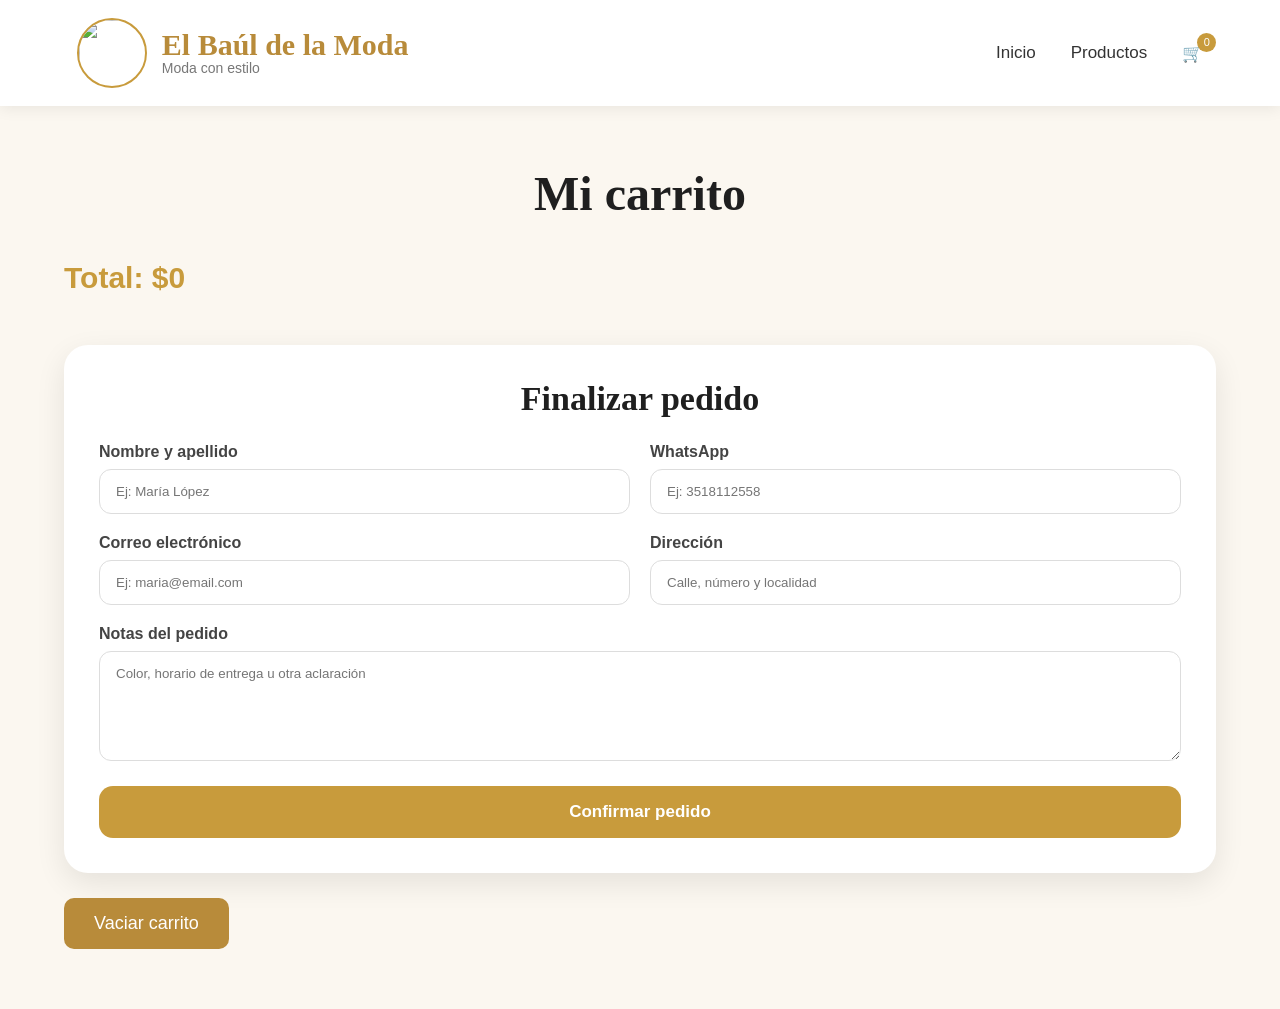
==== carrito.html @ 5cc807d9 "Proyecto completo El Baul de la Moda" ====
<!DOCTYPE html>
<html lang="es">

<head>

<meta charset="UTF-8">

<meta name="viewport" content="width=device-width, initial-scale=1.0">

<title>Carrito | El Baúl de la Moda</title>

<link rel="stylesheet" href="css/style.css">
<link rel="stylesheet" href="css/header.css">
<link rel="stylesheet" href="css/carrito.css">
<link rel="stylesheet" href="css/responsive.css">

</head>

<body>

<header>

<div class="logo">

<img src="img/logo.png">

<div>

<h1>El Baúl de la Moda</h1>

<p>Moda con estilo</p>

</div>

</div>

<nav>

<a href="index.html">Inicio</a>

<a href="productos.html">Productos</a>

<a href="carrito.html">

🛒

<span id="contador-carrito"></span>

</a>

</nav>

</header>

<section class="carrito">

<h2>Mi carrito</h2>

<div id="lista-carrito">

</div>

<h3 id="total"></h3>

<section class="datos-pedido">

    <h2>Finalizar pedido</h2>

    <div class="form-pedido">

        <div>
            <label for="cliente-nombre">Nombre y apellido</label>

            <input
                type="text"
                id="cliente-nombre"
                placeholder="Ej: María López"
            >
        </div>

        <div>
            <label for="cliente-telefono">WhatsApp</label>

            <input
                type="tel"
                id="cliente-telefono"
                placeholder="Ej: 3518112558"
            >
        </div>

        <div>
            <label for="cliente-email">Correo electrónico</label>

            <input
                type="email"
                id="cliente-email"
                placeholder="Ej: maria@email.com"
            >
        </div>

        <div>
            <label for="cliente-direccion">Dirección</label>

            <input
                type="text"
                id="cliente-direccion"
                placeholder="Calle, número y localidad"
            >
        </div>

        <div class="campo-completo">

            <label for="cliente-notas">Notas del pedido</label>

            <textarea
                id="cliente-notas"
                placeholder="Color, horario de entrega u otra aclaración"
            ></textarea>

        </div>

    </div>

    <button id="confirmar-pedido" class="btn-confirmar-pedido">

        Confirmar pedido

    </button>

    <p id="mensaje-pedido"></p>

</section>

<button id="vaciar">

Vaciar carrito

</button>

</section>

<script src="js/productos.js"></script>
<script src="js/carrito.js"></script>
<script src="js/main.js"></script>

<script>

const lista=document.getElementById("lista-carrito");

const total=document.getElementById("total");

function mostrarCarrito(){

    lista.innerHTML="";

    let suma=0;

    carrito.forEach(item=>{

        suma+=item.precio*item.cantidad;

        lista.innerHTML+=`

        <div class="item">

            <img src="${item.imagen}">

            <div>

                <h3>${item.nombre}</h3>

                <p>$${item.precio.toLocaleString("es-AR")}</p>

                <p>Cantidad: ${item.cantidad}</p>

            </div>

        </div>

        `;

    });

    total.innerHTML="Total: $"+suma.toLocaleString("es-AR");

}

mostrarCarrito();

document.getElementById("vaciar").onclick=()=>{

    localStorage.removeItem("carrito");

    carrito=[];

    mostrarCarrito();

    actualizarContador();

}

</script>

<script src="js/productos.js"></script>
<script src="js/carrito.js"></script>

<script
    type="module"
    src="js/pedidos.js">
</script>

</body>

</html>
---- css/style.css ----
/* ===========================
   EL BAÚL DE LA MODA - STYLE
=========================== */

:root{
    --dorado:#c89b3c;
    --dorado-oscuro:#a87722;
    --beige:#f7f0e5;
    --beige-claro:#fbf7f0;
    --negro:#1f1f1f;
    --gris:#666;
    --gris-claro:#eeeeee;
    --blanco:#ffffff;
    --sombra:0 10px 30px rgba(0,0,0,.12);
    --radio:22px;
}

*{
    margin:0;
    padding:0;
    box-sizing:border-box;
}

html{
    scroll-behavior:smooth;
}

body{
    font-family:'Poppins', sans-serif;
    background:var(--beige-claro);
    color:var(--negro);
}

a{
    text-decoration:none;
    color:inherit;
}

img{
    width:100%;
    display:block;
}

button,
select,
input{
    font-family:'Poppins', sans-serif;
}

button{
    cursor:pointer;
    border:none;
}

/* ===========================
   HEADER
=========================== */

.header{
    width:100%;
    background:rgba(255,255,255,.96);
    position:sticky;
    top:0;
    z-index:1000;
    box-shadow:0 3px 20px rgba(0,0,0,.08);
}

.contenedor-header{
    width:92%;
    max-width:1400px;
    margin:auto;
    height:95px;
    display:flex;
    align-items:center;
    justify-content:space-between;
    gap:25px;
}

.logo{
    display:flex;
    align-items:center;
    gap:14px;
}

.logo img{
    width:68px;
    height:68px;
    border-radius:50%;
    object-fit:cover;
    border:2px solid var(--dorado);
}

.logo h1{
    font-family:'Playfair Display', serif;
    font-size:30px;
    color:var(--dorado);
    line-height:1;
}

.logo span{
    font-size:13px;
    color:var(--gris);
}

.menu{
    display:flex;
    gap:28px;
}

.menu a{
    font-size:15px;
    font-weight:500;
    position:relative;
    transition:.3s;
}

.menu a::after{
    content:"";
    position:absolute;
    left:0;
    bottom:-7px;
    width:0;
    height:2px;
    background:var(--dorado);
    transition:.3s;
}

.menu a:hover{
    color:var(--dorado);
}

.menu a:hover::after{
    width:100%;
}

.iconos{
    display:flex;
    align-items:center;
    gap:18px;
}

.iconos a{
    font-size:20px;
    position:relative;
    transition:.3s;
}

.iconos a:hover{
    color:var(--dorado);
    transform:translateY(-2px);
}

#contador-carrito{
    position:absolute;
    top:-10px;
    right:-13px;
    background:var(--dorado);
    color:white;
    font-size:11px;
    width:19px;
    height:19px;
    border-radius:50%;
    display:flex;
    align-items:center;
    justify-content:center;
}

/* ===========================
   BANNER
=========================== */

.banner{
    width:100%;
    height:720px;
    position:relative;
    overflow:hidden;
}

.slider{
    width:100%;
    height:100%;
    position:relative;
}

.slide{
    width:100%;
    height:100%;
    position:absolute;
    inset:0;
    opacity:0;
    transition:opacity 1s ease;
}

.slide.activo{
    opacity:1;
    z-index:2;
}

.slide img{
    width:100%;
    height:100%;
    object-fit:cover;
}

.slide::after{
    content:"";
    position:absolute;
    inset:0;
    background:linear-gradient(
        90deg,
        rgba(0,0,0,.55),
        rgba(0,0,0,.25),
        rgba(0,0,0,.05)
    );
}

.contenido-banner{
    position:absolute;
    top:50%;
    left:8%;
    transform:translateY(-50%);
    z-index:5;
    color:white;
    max-width:600px;
}

.contenido-banner span{
    display:inline-block;
    background:rgba(200,155,60,.95);
    padding:8px 18px;
    border-radius:30px;
    font-size:14px;
    letter-spacing:1px;
    text-transform:uppercase;
    margin-bottom:20px;
}

.contenido-banner h2{
    font-family:'Playfair Display', serif;
    font-size:72px;
    line-height:1.05;
    margin-bottom:25px;
}

.contenido-banner p{
    font-size:19px;
    line-height:1.8;
    margin-bottom:35px;
}

.btn-banner{
    display:inline-block;
    background:var(--dorado);
    color:white;
    padding:16px 34px;
    border-radius:50px;
    font-weight:600;
    transition:.3s;
}

.btn-banner:hover{
    background:var(--dorado-oscuro);
    transform:translateY(-3px);
}

.anterior,
.siguiente{
    position:absolute;
    top:50%;
    transform:translateY(-50%);
    z-index:10;
    width:48px;
    height:48px;
    border-radius:50%;
    background:rgba(255,255,255,.85);
    color:var(--negro);
    font-size:18px;
    transition:.3s;
}

.anterior{
    left:28px;
}

.siguiente{
    right:28px;
}

.anterior:hover,
.siguiente:hover{
    background:var(--dorado);
    color:white;
}

/* ===========================
   BUSCADOR FLOTANTE
=========================== */

.busqueda-flotante{
    width:90%;
    max-width:1100px;
    margin:-55px auto 80px;
    position:relative;
    z-index:20;
}

.buscador{
    background:white;
    border-radius:25px;
    box-shadow:var(--sombra);
    padding:28px;
    display:grid;
    grid-template-columns:1fr 1fr 220px;
    gap:22px;
    align-items:end;
}

.campo{
    display:flex;
    flex-direction:column;
    gap:8px;
}

.campo label{
    font-size:14px;
    font-weight:600;
    color:var(--dorado);
}

.campo select{
    height:52px;
    border:1px solid #ddd;
    border-radius:14px;
    padding:0 16px;
    font-size:15px;
    outline:none;
    background:white;
}

.campo select:focus{
    border-color:var(--dorado);
}

.btn-buscar{
    height:52px;
    border-radius:14px;
    background:var(--negro);
    color:white;
    font-size:16px;
    font-weight:600;
    transition:.3s;
}

.btn-buscar:hover{
    background:var(--dorado);
}

/* ===========================
   TÍTULOS
=========================== */

.titulo-seccion{
    text-align:center;
    margin-bottom:50px;
}

.titulo-seccion span{
    color:var(--dorado);
    font-size:14px;
    font-weight:700;
    letter-spacing:2px;
}

.titulo-seccion h2{
    font-family:'Playfair Display', serif;
    font-size:48px;
    margin:8px 0 12px;
}

.titulo-seccion p{
    color:var(--gris);
    font-size:17px;
}

/* ===========================
   PRODUCTOS DESTACADOS
=========================== */

.destacados{
    width:90%;
    max-width:1400px;
    margin:0 auto 100px;
}

#productos-destacados{
    display:grid;
    grid-template-columns:repeat(auto-fit,minmax(260px,1fr));
    gap:32px;
}

.producto-card{
    background:white;
    border-radius:22px;
    overflow:hidden;
    box-shadow:0 8px 24px rgba(0,0,0,.08);
    transition:.35s;
    position:relative;
}

.producto-card:hover{
    transform:translateY(-10px);
    box-shadow:0 18px 40px rgba(0,0,0,.16);
}

.producto-img{
    height:330px;
    background:#eee;
    position:relative;
    overflow:hidden;
}

.producto-img img{
    width:100%;
    height:100%;
    object-fit:cover;
    transition:.5s;
}

.producto-card:hover .producto-img img{
    transform:scale(1.08);
}

.etiqueta{
    position:absolute;
    top:16px;
    left:16px;
    background:var(--dorado);
    color:white;
    padding:6px 13px;
    border-radius:30px;
    font-size:12px;
    font-weight:600;
}

.favorito{
    position:absolute;
    top:16px;
    right:16px;
    width:38px;
    height:38px;
    border-radius:50%;
    background:white;
    display:flex;
    align-items:center;
    justify-content:center;
    color:var(--negro);
    transition:.3s;
}

.favorito:hover{
    background:var(--dorado);
    color:white;
}

.producto-info{
    padding:22px;
}

.producto-info h3{
    font-family:'Playfair Display', serif;
    font-size:24px;
    margin-bottom:8px;
}

.estrellas{
    color:#f5b301;
    font-size:14px;
    margin-bottom:10px;
}

.precio{
    color:var(--dorado);
    font-size:25px;
    font-weight:700;
    margin-bottom:8px;
}

.talle{
    display:inline-block;
    background:var(--beige);
    padding:6px 14px;
    border-radius:30px;
    font-size:14px;
    margin-bottom:18px;
}

.btn-carrito{
    width:100%;
    height:48px;
    background:var(--negro);
    color:white;
    border-radius:14px;
    font-weight:600;
    transition:.3s;
}

.btn-carrito:hover{
    background:var(--dorado);
}

/* ===========================
   CATEGORÍAS
=========================== */

.categorias{
    width:90%;
    max-width:1400px;
    margin:0 auto 100px;
}

.grid-categorias{
    display:grid;
    grid-template-columns:repeat(4,1fr);
    gap:25px;
}

.categoria-card{
    height:380px;
    border-radius:24px;
    overflow:hidden;
    position:relative;
    box-shadow:var(--sombra);
}

.categoria-card img{
    width:100%;
    height:100%;
    object-fit:cover;
    transition:.5s;
}

.categoria-card:hover img{
    transform:scale(1.1);
}

.categoria-card::after{
    content:"";
    position:absolute;
    inset:0;
    background:linear-gradient(
        to top,
        rgba(0,0,0,.7),
        rgba(0,0,0,.1)
    );
}

.overlay{
    position:absolute;
    bottom:28px;
    left:28px;
    z-index:5;
    color:white;
}

.overlay h3{
    font-family:'Playfair Display', serif;
    font-size:34px;
}

.overlay span{
    color:var(--dorado);
    font-weight:600;
}

/* ===========================
   NOSOTROS
=========================== */

.nosotros{
    width:90%;
    max-width:1300px;
    margin:0 auto 100px;
    display:grid;
    grid-template-columns:1fr 1fr;
    gap:60px;
    align-items:center;
}

.nosotros-img img{
    height:520px;
    object-fit:cover;
    border-radius:28px;
    box-shadow:var(--sombra);
}

.nosotros-texto span{
    color:var(--dorado);
    font-size:14px;
    font-weight:700;
    letter-spacing:2px;
}

.nosotros-texto h2{
    font-family:'Playfair Display', serif;
    font-size:52px;
    margin:12px 0 25px;
}

.nosotros-texto p{
    color:var(--gris);
    line-height:1.9;
    margin-bottom:20px;
}

/* ===========================
   INSTAGRAM
=========================== */

.instagram{
    width:90%;
    max-width:1400px;
    margin:0 auto 100px;
}

.galeria-instagram{
    display:grid;
    grid-template-columns:repeat(6,1fr);
    gap:15px;
}

.galeria-instagram img{
    height:210px;
    object-fit:cover;
    border-radius:18px;
    transition:.3s;
}

.galeria-instagram img:hover{
    transform:scale(1.04);
}

/* ===========================
   NEWSLETTER
=========================== */

.newsletter{
    width:90%;
    max-width:1100px;
    margin:0 auto 100px;
    background:var(--negro);
    color:white;
    text-align:center;
    padding:60px 30px;
    border-radius:30px;
    box-shadow:var(--sombra);
}

.newsletter h2{
    font-family:'Playfair Display', serif;
    font-size:46px;
    margin-bottom:12px;
}

.newsletter p{
    color:#ddd;
    margin-bottom:30px;
}

.newsletter-form{
    display:flex;
    max-width:600px;
    margin:auto;
    background:white;
    border-radius:50px;
    overflow:hidden;
}

.newsletter-form input{
    flex:1;
    border:none;
    outline:none;
    padding:0 24px;
    font-size:15px;
}

.newsletter-form button{
    background:var(--dorado);
    color:white;
    padding:17px 30px;
    font-weight:600;
}

.newsletter-form button:hover{
    background:var(--dorado-oscuro);
}

/* ===========================
   FOOTER
=========================== */

footer{
    background:#181818;
    color:white;
    padding:70px 6% 25px;
}

.footer-grid{
    max-width:1400px;
    margin:auto;
    display:grid;
    grid-template-columns:1.4fr 1fr 1fr 1.3fr;
    gap:45px;
}

.footer-grid h3{
    font-family:'Playfair Display', serif;
    color:var(--dorado);
    font-size:26px;
    margin-bottom:20px;
}

.footer-grid p{
    color:#ccc;
    line-height:1.8;
    margin-bottom:12px;
}

.footer-grid ul{
    list-style:none;
}

.footer-grid li{
    margin-bottom:12px;
}

.footer-grid a{
    color:#ccc;
    transition:.3s;
}

.footer-grid a:hover{
    color:var(--dorado);
    padding-left:5px;
}

.footer-grid i{
    color:var(--dorado);
    margin-right:8px;
}

.copyright{
    max-width:1400px;
    margin:50px auto 0;
    padding-top:25px;
    border-top:1px solid rgba(255,255,255,.12);
    text-align:center;
    color:#aaa;
    font-size:14px;
}

/* ===========================
   WHATSAPP
=========================== */

.whatsapp{
    position:fixed;
    right:25px;
    bottom:25px;
    width:62px;
    height:62px;
    border-radius:50%;
    background:#25d366;
    color:white;
    font-size:34px;
    display:flex;
    align-items:center;
    justify-content:center;
    z-index:2000;
    box-shadow:0 8px 25px rgba(0,0,0,.25);
    transition:.3s;
}

.whatsapp:hover{
    transform:scale(1.1);
}

/* ===========================
   PRODUCTOS.HTML
=========================== */

.pagina-productos{
    width:90%;
    max-width:1400px;
    margin:70px auto 100px;
}

.pagina-productos h2{
    font-family:'Playfair Display', serif;
    font-size:48px;
    text-align:center;
    margin-bottom:45px;
}

#contenedor-productos{
    display:grid;
    grid-template-columns:repeat(auto-fit,minmax(260px,1fr));
    gap:32px;
}

/* ===========================
   CARRITO.HTML
=========================== */

.carrito{
    width:90%;
    max-width:1100px;
    margin:70px auto 100px;
}

.carrito h2{
    font-family:'Playfair Display', serif;
    font-size:48px;
    text-align:center;
    margin-bottom:40px;
}

.item{
    display:flex;
    align-items:center;
    gap:25px;
    background:white;
    padding:22px;
    margin-bottom:22px;
    border-radius:22px;
    box-shadow:var(--sombra);
}

.item img{
    width:135px;
    height:135px;
    object-fit:cover;
    border-radius:16px;
}

.item h3{
    font-family:'Playfair Display', serif;
    font-size:25px;
}

.item p{
    color:var(--gris);
}

#total{
    font-size:32px;
    color:var(--dorado);
    margin-top:35px;
}

#vaciar{
    margin-top:25px;
    background:var(--negro);
    color:white;
    padding:15px 30px;
    border-radius:14px;
    font-size:17px;
    transition:.3s;
}

#vaciar:hover{
    background:var(--dorado);
}

/* ===========================
   RESPONSIVE
=========================== */

@media(max-width:1100px){

    .contenedor-header{
        height:auto;
        padding:18px 0;
        flex-direction:column;
    }

    .menu{
        flex-wrap:wrap;
        justify-content:center;
    }

    .banner{
        height:600px;
    }

    .contenido-banner h2{
        font-size:56px;
    }

    .buscador{
        grid-template-columns:1fr 1fr;
    }

    .grid-categorias{
        grid-template-columns:repeat(2,1fr);
    }

    .nosotros{
        grid-template-columns:1fr;
    }

    .galeria-instagram{
        grid-template-columns:repeat(3,1fr);
    }

    .footer-grid{
        grid-template-columns:repeat(2,1fr);
    }

}

@media(max-width:768px){

    .logo{
        flex-direction:column;
        text-align:center;
    }

    .logo h1{
        font-size:26px;
    }

    .menu{
        gap:16px;
    }

    .iconos{
        gap:14px;
    }

    .banner{
        height:520px;
    }

    .contenido-banner{
        left:6%;
        right:6%;
        max-width:90%;
    }

    .contenido-banner h2{
        font-size:42px;
    }

    .contenido-banner p{
        font-size:16px;
    }

    .anterior,
    .siguiente{
        display:none;
    }

    .busqueda-flotante{
        margin:-35px auto 60px;
    }

    .buscador{
        grid-template-columns:1fr;
        padding:22px;
    }

    .titulo-seccion h2{
        font-size:38px;
    }

    .grid-categorias{
        grid-template-columns:1fr;
    }

    .categoria-card{
        height:310px;
    }

    .nosotros-texto h2{
        font-size:40px;
    }

    .galeria-instagram{
        grid-template-columns:repeat(2,1fr);
    }

    .newsletter h2{
        font-size:34px;
    }

    .newsletter-form{
        flex-direction:column;
        border-radius:22px;
    }

    .newsletter-form input{
        padding:18px;
    }

    .footer-grid{
        grid-template-columns:1fr;
    }

    .item{
        flex-direction:column;
        text-align:center;
    }

}

@media(max-width:480px){

    .contenedor-header{
        width:95%;
    }

    .menu{
        flex-direction:column;
        align-items:center;
    }

    .banner{
        height:460px;
    }

    .contenido-banner h2{
        font-size:34px;
    }

    .btn-banner{
        padding:14px 26px;
    }

    .producto-img{
        height:280px;
    }

    .titulo-seccion h2{
        font-size:32px;
    }

    .galeria-instagram img{
        height:160px;
    }

    .whatsapp{
        width:55px;
        height:55px;
        font-size:30px;
    }

}

#productos-destacados{
    margin-top:40px;
    display:grid;
    grid-template-columns:repeat(4,1fr);
    gap:32px;
}

.producto-card{
    background:white;
    border-radius:22px;
    overflow:hidden;
    box-shadow:0 8px 25px rgba(0,0,0,.10);
    transition:.3s;
}

.producto-card:hover{
    transform:translateY(-8px);
    box-shadow:0 18px 40px rgba(0,0,0,.18);
}

.producto-img{
    height:300px;
    background:#ddd;
    position:relative;
    overflow:hidden;
}

.producto-img img{
    width:100%;
    height:100%;
    object-fit:cover;
    transition:.4s;
}

.producto-card:hover .producto-img img{
    transform:scale(1.08);
}

.etiqueta{
    position:absolute;
    top:15px;
    left:15px;
    background:#c89b3c;
    color:white;
    padding:6px 14px;
    border-radius:30px;
    font-size:12px;
    font-weight:600;
}

.favorito{
    position:absolute;
    top:15px;
    right:15px;
    width:40px;
    height:40px;
    border-radius:50%;
    background:white;
    color:#222;
    box-shadow:0 4px 12px rgba(0,0,0,.15);
}

.producto-info{
    padding:22px;
}

.producto-info h3{
    font-family:'Playfair Display', serif;
    font-size:23px;
    margin-bottom:8px;
}

.estrellas{
    color:#d8a632;
    font-size:14px;
    margin-bottom:10px;
}

.estrellas span{
    color:#777;
    margin-left:5px;
}

.precio{
    color:#c89b3c;
    font-size:24px;
    font-weight:700;
    margin-bottom:8px;
}

.talle{
    display:inline-block;
    background:#f2eadc;
    padding:6px 14px;
    border-radius:30px;
    font-size:14px;
    margin-bottom:16px;
}

.btn-carrito{
    width:100%;
    background:#1f1f1f;
    color:white;
    padding:14px;
    border-radius:14px;
    font-weight:600;
}

.btn-carrito:hover{
    background:#c89b3c;
}

@media(max-width:1000px){
    #productos-destacados{
        grid-template-columns:repeat(2,1fr);
    }
}

@media(max-width:600px){
    #productos-destacados{
        grid-template-columns:1fr;
    }
}

/* ===========================
   FOOTER PREMIUM
=========================== */

.footer{
    background:linear-gradient(135deg,#171717,#242424);
    color:white;
    padding:70px 6% 25px;
    margin-top:90px;
}

.footer-contenedor{
    max-width:1400px;
    margin:auto;
    display:grid;
    grid-template-columns:1.5fr 1fr 1fr 1.4fr;
    gap:45px;
}

.footer-col h3{
    font-family:'Playfair Display', serif;
    font-size:32px;
    color:#c89b3c;
    margin-bottom:18px;
}

.footer-col h4{
    font-size:18px;
    color:#c89b3c;
    margin-bottom:20px;
    text-transform:uppercase;
    letter-spacing:1px;
}

.footer-col p{
    color:#d6d6d6;
    line-height:1.8;
    margin-bottom:12px;
}

.footer-col a{
    display:block;
    color:#d6d6d6;
    margin-bottom:12px;
    transition:.3s;
}

.footer-col a:hover{
    color:#c89b3c;
    padding-left:6px;
}

.footer-col i{
    color:#c89b3c;
    margin-right:8px;
}

.redes{
    display:flex;
    gap:14px;
    margin-top:22px;
}

.redes a{
    width:42px;
    height:42px;
    border:1px solid #c89b3c;
    border-radius:50%;
    display:flex;
    align-items:center;
    justify-content:center;
    color:#c89b3c;
    transition:.3s;
}

.redes a:hover{
    background:#c89b3c;
    color:white;
    padding-left:0;
    transform:translateY(-4px);
}

.redes a i{
    margin:0;
    color:inherit;
}

.newsletter-footer{
    margin-top:20px;
    display:flex;
    background:white;
    border-radius:14px;
    overflow:hidden;
    max-width:320px;
}

.newsletter-footer input{
    flex:1;
    border:none;
    outline:none;
    padding:14px;
    font-size:14px;
}

.newsletter-footer button{
    width:55px;
    background:#c89b3c;
    color:white;
    font-size:17px;
    transition:.3s;
}

.newsletter-footer button:hover{
    background:#a87722;
}

.newsletter-footer button i{
    color:white;
    margin:0;
}

.footer-bottom{
    max-width:1400px;
    margin:45px auto 0;
    padding-top:22px;
    border-top:1px solid rgba(255,255,255,.12);
    text-align:center;
}

.footer-bottom p{
    color:#aaa;
    font-size:14px;
}

@media(max-width:1000px){
    .footer-contenedor{
        grid-template-columns:repeat(2,1fr);
    }
}

@media(max-width:600px){
    .footer-contenedor{
        grid-template-columns:1fr;
    }

    .footer{
        padding:55px 7% 25px;
    }
}

.stock-disponible{
    color:#16803c;
    font-size:14px;
    font-weight:600;
    margin-bottom:14px;
}

.sin-stock{
    color:#b91c1c;
    font-size:14px;
    font-weight:700;
    margin-bottom:14px;
}

.btn-carrito:disabled{
    background:#999;
    cursor:not-allowed;
    opacity:.7;
}

.sin-resultados{
    grid-column:1 / -1;
    background:white;
    padding:50px 25px;
    border-radius:20px;
    text-align:center;
    box-shadow:0 8px 25px rgba(0,0,0,.08);
}

.sin-resultados h3{
    font-family:"Playfair Display",serif;
    font-size:30px;
    margin-bottom:10px;
}

.sin-resultados p{
    color:#777;
}
---- css/header.css ----
/* ===========================
   HEADER
=========================== */

header{

    width:100%;

    background:white;

    position:sticky;

    top:0;

    z-index:1000;

    display:flex;

    justify-content:space-between;

    align-items:center;

    padding:18px 6%;

    box-shadow:0 2px 15px rgba(0,0,0,.08);

}

/* ===========================
   LOGO
=========================== */

.logo{

    display:flex;

    align-items:center;

    gap:15px;

}

.logo img{

    width:70px;

    height:70px;

    border-radius:50%;

    object-fit:cover;

}

.logo h1{

    font-size:30px;

    color:#b88b3a;

}

.logo p{

    font-size:14px;

    color:#777;

}

/* ===========================
   MENÚ
=========================== */

nav{

    display:flex;

    gap:35px;

}

nav a{

    font-size:17px;

    font-weight:500;

    color:#333;

    position:relative;

    transition:.3s;

}

nav a:hover{

    color:#b88b3a;

}

/* Línea debajo del menú */

nav a::after{

    content:"";

    position:absolute;

    left:0;

    bottom:-6px;

    width:0;

    height:2px;

    background:#b88b3a;

    transition:.3s;

}

nav a:hover::after{

    width:100%;

}

/* ===========================
   ICONOS
=========================== */

.iconos{

    display:flex;

    gap:25px;

    font-size:25px;

    cursor:pointer;

}

.iconos span{

    transition:.3s;

}

.iconos span:hover{

    transform:scale(1.2);

}
---- css/carrito.css ----
.carrito{

    width:90%;

    max-width:1200px;

    margin:60px auto;

}

.carrito h2{

    text-align:center;

    margin-bottom:40px;

}

.item{

    display:flex;

    align-items:center;

    gap:20px;

    background:white;

    padding:20px;

    margin-bottom:20px;

    border-radius:15px;

    box-shadow:0 4px 15px rgba(0,0,0,.08);

}

.item img{

    width:120px;

    height:120px;

    object-fit:cover;

    border-radius:10px;

}

#total{

    margin-top:30px;

    font-size:30px;

}

#vaciar{

    margin-top:25px;

    background:#b88b3a;

    color:white;

    padding:15px 30px;

    border:none;

    border-radius:10px;

    font-size:18px;

}

#vaciar:hover{

    background:#9f772f;

}

/* ===========================
   DATOS DEL PEDIDO
=========================== */

.datos-pedido{
    margin-top:50px;
    background:white;
    padding:35px;
    border-radius:24px;
    box-shadow:0 10px 30px rgba(0,0,0,.09);
}

.datos-pedido h2{
    font-family:"Playfair Display",serif;
    font-size:34px;
    margin-bottom:25px;
}

.form-pedido{
    display:grid;
    grid-template-columns:repeat(2,1fr);
    gap:20px;
}

.form-pedido div{
    display:flex;
    flex-direction:column;
    gap:8px;
}

.form-pedido label{
    font-weight:600;
    color:#444;
}

.form-pedido input,
.form-pedido textarea{
    width:100%;
    padding:14px 16px;
    border:1px solid #ddd;
    border-radius:12px;
    outline:none;
    font-family:"Poppins",sans-serif;
}

.form-pedido input:focus,
.form-pedido textarea:focus{
    border-color:#c89b3c;
    box-shadow:0 0 0 3px rgba(200,155,60,.12);
}

.form-pedido textarea{
    min-height:110px;
    resize:vertical;
}

.campo-completo{
    grid-column:1 / -1;
}

.btn-confirmar-pedido{
    width:100%;
    margin-top:25px;
    padding:16px;
    border:none;
    border-radius:14px;
    background:#c89b3c;
    color:white;
    font-size:17px;
    font-weight:700;
    cursor:pointer;
    transition:.3s;
}

.btn-confirmar-pedido:hover{
    background:#a87722;
    transform:translateY(-2px);
}

.btn-confirmar-pedido:disabled{
    background:#aaa;
    cursor:not-allowed;
    transform:none;
}

.mensaje-exito,
.mensaje-error{
    margin-top:18px;
    padding:14px;
    border-radius:12px;
    font-weight:600;
}

.mensaje-exito{
    background:#dcfce7;
    color:#166534;
}

.mensaje-error{
    background:#fee2e2;
    color:#991b1b;
}

.carrito-vacio{
    padding:35px;
    text-align:center;
    background:white;
    border-radius:18px;
}

@media(max-width:700px){

    .form-pedido{
        grid-template-columns:1fr;
    }

    .campo-completo{
        grid-column:auto;
    }

    .datos-pedido{
        padding:24px;
    }

}
---- css/responsive.css ----
/* ===========================
   TABLETS
=========================== */

@media(max-width:992px){

header{

    flex-direction:column;

    gap:20px;

}

nav{

    flex-wrap:wrap;

    justify-content:center;

}

.banner{

    height:500px;

}

.texto-banner h2{

    font-size:48px;

}

.texto-banner p{

    font-size:20px;

}

}

/* ===========================
   CELULARES
=========================== */

@media(max-width:768px){

.logo{

    flex-direction:column;

    text-align:center;

}

.logo img{

    width:60px;

    height:60px;

}

.logo h1{

    font-size:26px;

}

nav{

    gap:18px;

}

.banner{

    height:380px;

}

.texto-banner{

    left:8%;

    width:80%;

}

.texto-banner h2{

    font-size:34px;

}

.texto-banner p{

    font-size:18px;

}

#contenedor-productos{

    grid-template-columns:1fr;

}

.item{

    flex-direction:column;

    text-align:center;

}

.item img{

    width:180px;

    height:180px;

}

}

/* ===========================
   CELULARES PEQUEÑOS
=========================== */

@media(max-width:480px){

header{

    padding:15px;

}

.logo h1{

    font-size:22px;

}

nav{

    flex-direction:column;

    align-items:center;

    gap:12px;

}

.banner{

    height:300px;

}

.texto-banner h2{

    font-size:28px;

}

.texto-banner p{

    font-size:16px;

}

.btn-banner{

    padding:12px 22px;

}

}
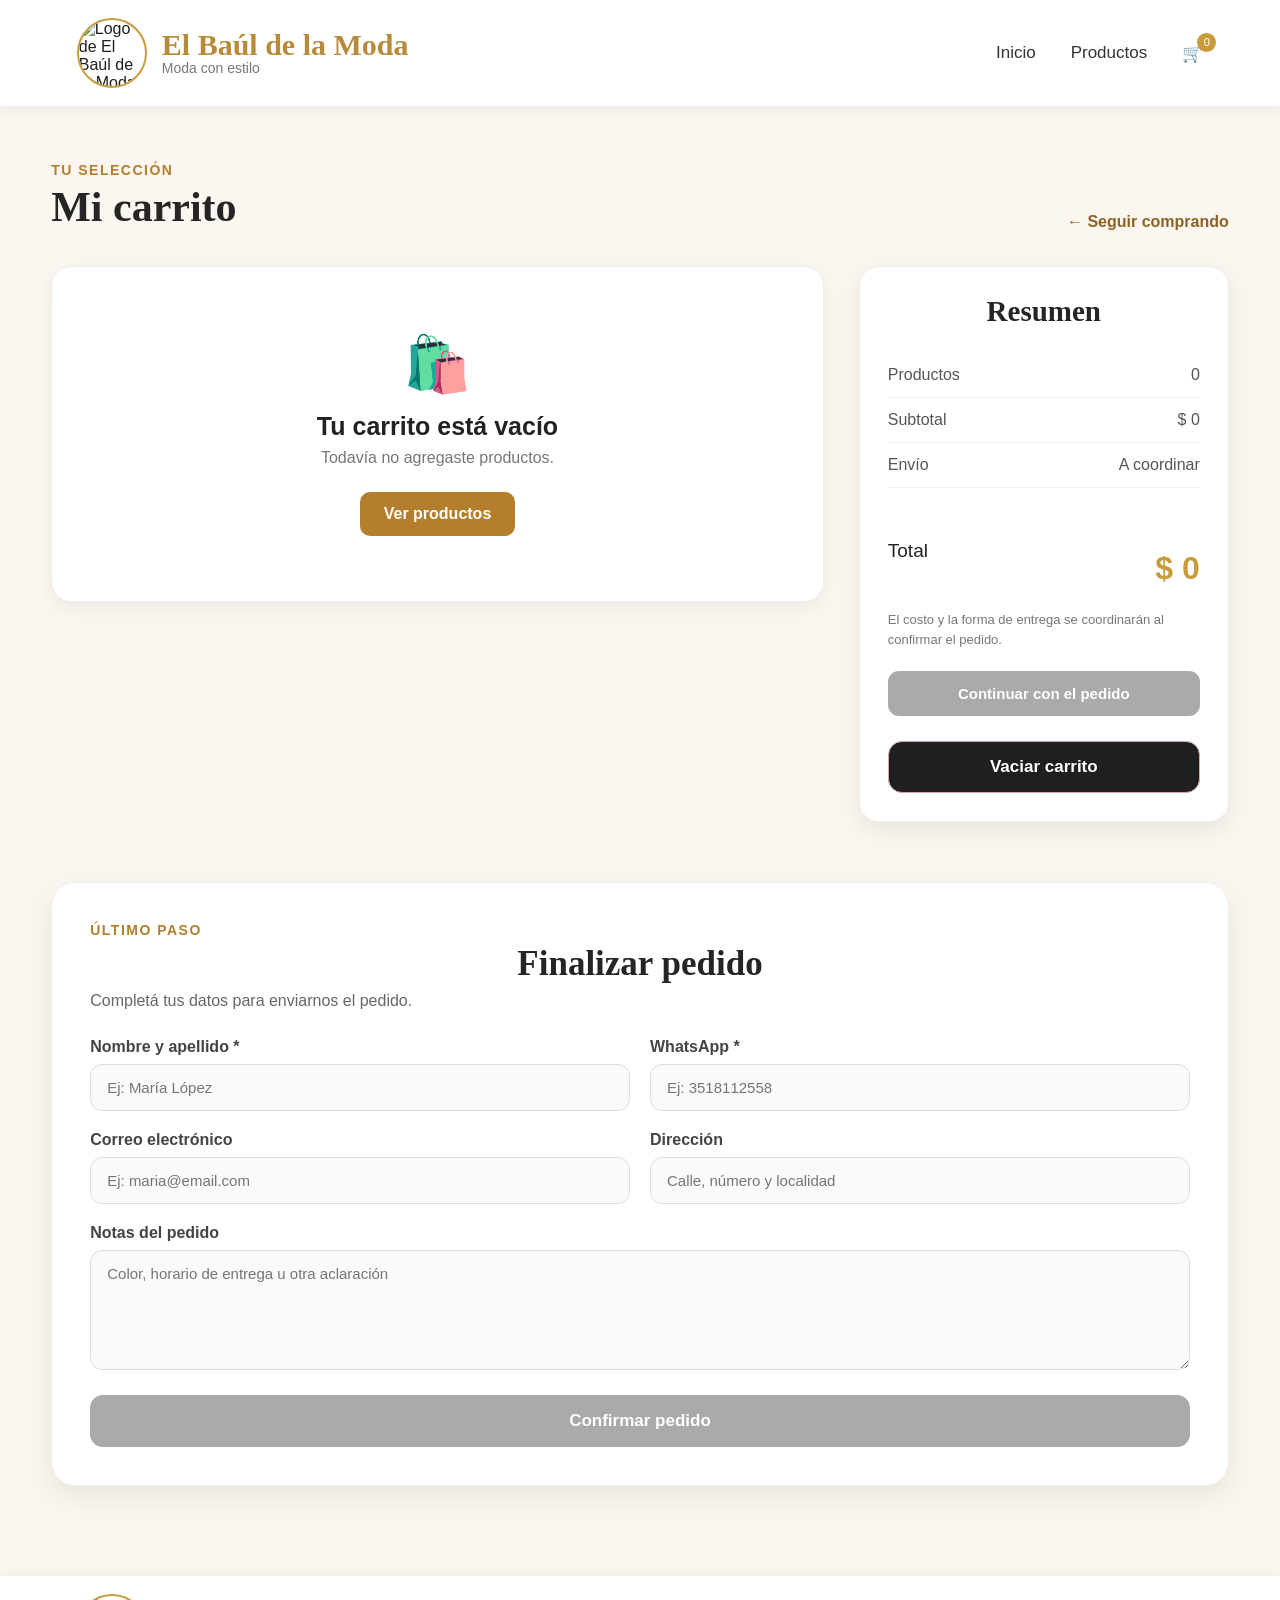
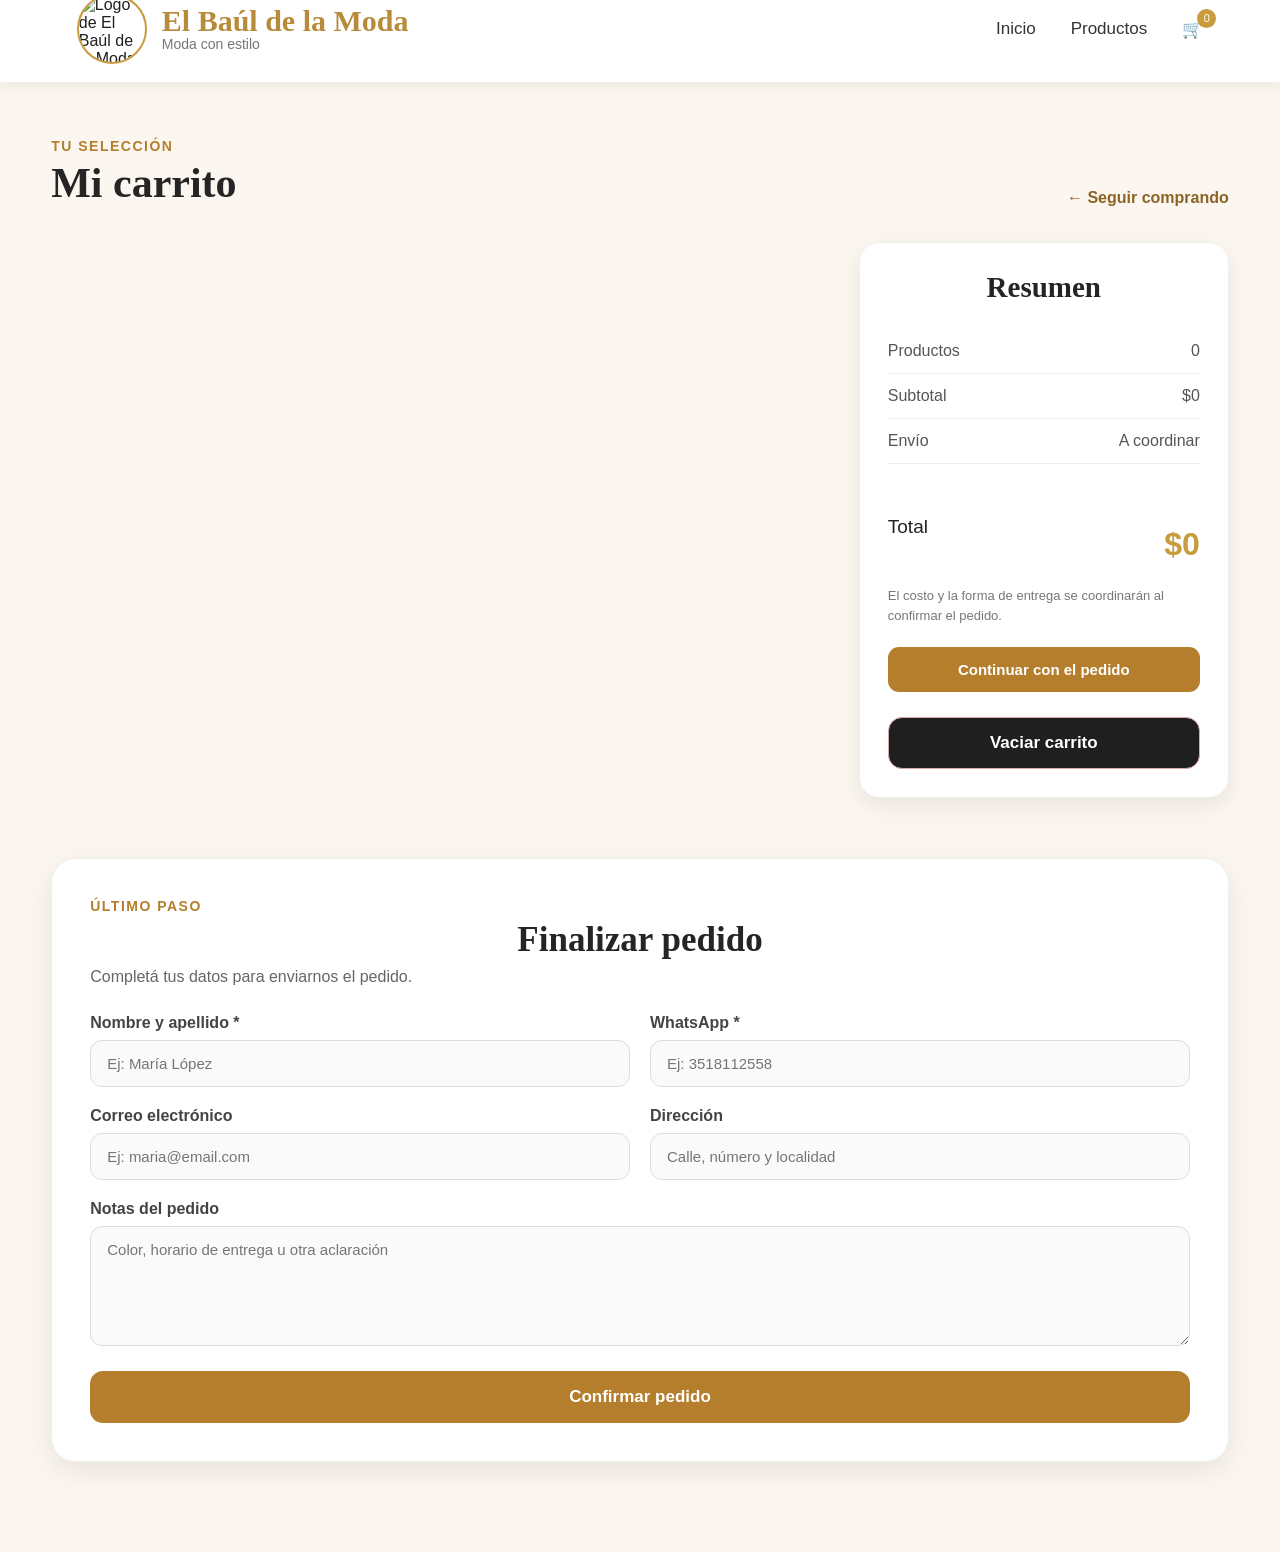
==== commit 77026ada: "Mejoro diseño y funcionamiento del carrito" ====
--- a/carrito.html
+++ b/carrito.html
@@ -2,213 +2,502 @@
 <html lang="es">
 
 <head>
-
-<meta charset="UTF-8">
-
-<meta name="viewport" content="width=device-width, initial-scale=1.0">
-
-<title>Carrito | El Baúl de la Moda</title>
-
-<link rel="stylesheet" href="css/style.css">
-<link rel="stylesheet" href="css/header.css">
-<link rel="stylesheet" href="css/carrito.css">
-<link rel="stylesheet" href="css/responsive.css">
-
+    <meta charset="UTF-8">
+
+    <meta
+        name="viewport"
+        content="width=device-width, initial-scale=1.0"
+    >
+
+    <title>Carrito | El Baúl de la Moda</title>
+
+    <link rel="stylesheet" href="css/style.css">
+    <link rel="stylesheet" href="css/header.css">
+    <link rel="stylesheet" href="css/carrito.css">
+    <link rel="stylesheet" href="css/responsive.css">
 </head>
 
 <body>
 
 <header>
-
-<div class="logo">
-
-<img src="img/logo.png">
-
-<div>
-
-<h1>El Baúl de la Moda</h1>
-
-<p>Moda con estilo</p>
-
-</div>
-
-</div>
-
-<nav>
-
-<a href="index.html">Inicio</a>
-
-<a href="productos.html">Productos</a>
-
-<a href="carrito.html">
-
-🛒
-
-<span id="contador-carrito"></span>
-
-</a>
-
-</nav>
-
+    <div class="logo">
+        <img
+            src="img/logo.png"
+            alt="Logo de El Baúl de la Moda"
+        >
+
+        <div>
+            <h1>El Baúl de la Moda</h1>
+            <p>Moda con estilo</p>
+        </div>
+    </div>
+
+    <nav>
+        <a href="index.html">Inicio</a>
+
+        <a href="productos.html">
+            Productos
+        </a>
+
+        <a
+            href="carrito.html"
+            class="enlace-carrito"
+            aria-label="Abrir carrito"
+        >
+            🛒
+
+            <span id="contador-carrito">
+                0
+            </span>
+        </a>
+    </nav>
 </header>
 
-<section class="carrito">
-
-<h2>Mi carrito</h2>
-
-<div id="lista-carrito">
-
-</div>
-
-<h3 id="total"></h3>
-
-<section class="datos-pedido">
-
-    <h2>Finalizar pedido</h2>
-
-    <div class="form-pedido">
-
+<main class="carrito">
+
+    <div class="encabezado-carrito">
         <div>
-            <label for="cliente-nombre">Nombre y apellido</label>
-
-            <input
-                type="text"
-                id="cliente-nombre"
-                placeholder="Ej: María López"
+            <span class="subtitulo-carrito">
+                Tu selección
+            </span>
+
+            <h2>Mi carrito</h2>
+        </div>
+
+        <a
+            href="productos.html"
+            class="seguir-comprando"
+        >
+            ← Seguir comprando
+        </a>
+    </div>
+
+    <div class="carrito-contenido">
+
+        <section
+            id="lista-carrito"
+            class="lista-carrito"
+            aria-live="polite"
+        >
+        </section>
+
+        <aside class="resumen-carrito">
+            <h2>Resumen</h2>
+
+            <div class="fila-resumen">
+                <span>Productos</span>
+
+                <span id="cantidad-productos">
+                    0
+                </span>
+            </div>
+
+            <div class="fila-resumen">
+                <span>Subtotal</span>
+
+                <span id="subtotal">
+                    $0
+                </span>
+            </div>
+
+            <div class="fila-resumen">
+                <span>Envío</span>
+
+                <span>A coordinar</span>
+            </div>
+
+            <div class="total-resumen">
+                <span>Total</span>
+
+                <strong id="total">
+                    $0
+                </strong>
+            </div>
+
+            <p class="aviso-envio">
+                El costo y la forma de entrega se
+                coordinarán al confirmar el pedido.
+            </p>
+
+            <button
+                id="ir-finalizar"
+                class="btn-ir-finalizar"
+                type="button"
             >
-        </div>
-
-        <div>
-            <label for="cliente-telefono">WhatsApp</label>
-
-            <input
-                type="tel"
-                id="cliente-telefono"
-                placeholder="Ej: 3518112558"
+                Continuar con el pedido
+            </button>
+
+            <button
+                id="vaciar"
+                class="btn-vaciar"
+                type="button"
             >
-        </div>
-
-        <div>
-            <label for="cliente-email">Correo electrónico</label>
-
-            <input
-                type="email"
-                id="cliente-email"
-                placeholder="Ej: maria@email.com"
-            >
-        </div>
-
-        <div>
-            <label for="cliente-direccion">Dirección</label>
-
-            <input
-                type="text"
-                id="cliente-direccion"
-                placeholder="Calle, número y localidad"
-            >
-        </div>
-
-        <div class="campo-completo">
-
-            <label for="cliente-notas">Notas del pedido</label>
-
-            <textarea
-                id="cliente-notas"
-                placeholder="Color, horario de entrega u otra aclaración"
-            ></textarea>
-
-        </div>
+                Vaciar carrito
+            </button>
+        </aside>
 
     </div>
 
-    <button id="confirmar-pedido" class="btn-confirmar-pedido">
-
-        Confirmar pedido
-
-    </button>
-
-    <p id="mensaje-pedido"></p>
-
-</section>
-
-<button id="vaciar">
-
-Vaciar carrito
-
-</button>
-
-</section>
-
-<script src="js/productos.js"></script>
-<script src="js/carrito.js"></script>
-<script src="js/main.js"></script>
-
-<script>
-
-const lista=document.getElementById("lista-carrito");
-
-const total=document.getElementById("total");
-
-function mostrarCarrito(){
-
-    lista.innerHTML="";
-
-    let suma=0;
-
-    carrito.forEach(item=>{
-
-        suma+=item.precio*item.cantidad;
-
-        lista.innerHTML+=`
-
-        <div class="item">
-
-            <img src="${item.imagen}">
-
-            <div>
-
-                <h3>${item.nombre}</h3>
-
-                <p>$${item.precio.toLocaleString("es-AR")}</p>
-
-                <p>Cantidad: ${item.cantidad}</p>
-
-            </div>
-
-        </div>
-
-        `;
-
-    });
-
-    total.innerHTML="Total: $"+suma.toLocaleString("es-AR");
-
-}
-
-mostrarCarrito();
-
-document.getElementById("vaciar").onclick=()=>{
-
-    localStorage.removeItem("carrito");
-
-    carrito=[];
-
-    mostrarCarrito();
-
-    actualizarContador();
-
-}
-
-</script>
-
-<script src="js/productos.js"></script>
+    <section
+        id="seccion-finalizar"
+        class="datos-pedido"
+    >
+        <div class="titulo-pedido">
+            <span class="subtitulo-carrito">
+                Último paso
+            </span>
+
+            <h2>Finalizar pedido</h2>
+
+            <p>
+                Completá tus datos para enviarnos
+                el pedido.
+            </p>
+        </div>
+
+        <div class="form-pedido">
+
+            <div>
+                <label for="cliente-nombre">
+                    Nombre y apellido *
+                </label>
+
+                <input
+                    type="text"
+                    id="cliente-nombre"
+                    placeholder="Ej: María López"
+                    autocomplete="name"
+                    required
+                >
+            </div>
+
+            <div>
+                <label for="cliente-telefono">
+                    WhatsApp *
+                </label>
+
+                <input
+                    type="tel"
+                    id="cliente-telefono"
+                    placeholder="Ej: 3518112558"
+                    autocomplete="tel"
+                    required
+                >
+            </div>
+
+            <div>
+                <label for="cliente-email">
+                    Correo electrónico
+                </label>
+
+                <input
+                    type="email"
+                    id="cliente-email"
+                    placeholder="Ej: maria@email.com"
+                    autocomplete="email"
+                >
+            </div>
+
+            <div>
+                <label for="cliente-direccion">
+                    Dirección
+                </label>
+
+                <input
+                    type="text"
+                    id="cliente-direccion"
+                    placeholder="Calle, número y localidad"
+                    autocomplete="street-address"
+                >
+            </div>
+
+            <div class="campo-completo">
+                <label for="cliente-notas">
+                    Notas del pedido
+                </label>
+
+                <textarea
+                    id="cliente-notas"
+                    placeholder="Color, horario de entrega u otra aclaración"
+                ></textarea>
+            </div>
+
+        </div>
+
+        <button
+            id="confirmar-pedido"
+            class="btn-confirmar-pedido"
+            type="button"
+        >
+            Confirmar pedido
+        </button>
+
+        <p
+            id="mensaje-pedido"
+            aria-live="polite"
+        ></p>
+    </section>
+
+</main>
+
 <script src="js/carrito.js"></script>
 
 <script
     type="module"
-    src="js/pedidos.js">
-</script>
+    src="js/pedidos.js"
+></script>
 
 </body>
 
+</html><!DOCTYPE html>
+<html lang="es">
+
+<head>
+    <meta charset="UTF-8">
+
+    <meta
+        name="viewport"
+        content="width=device-width, initial-scale=1.0"
+    >
+
+    <title>Carrito | El Baúl de la Moda</title>
+
+    <link rel="stylesheet" href="css/style.css">
+    <link rel="stylesheet" href="css/header.css">
+    <link rel="stylesheet" href="css/carrito.css">
+    <link rel="stylesheet" href="css/responsive.css">
+</head>
+
+<body>
+
+<header>
+    <div class="logo">
+        <img
+            src="img/logo.png"
+            alt="Logo de El Baúl de la Moda"
+        >
+
+        <div>
+            <h1>El Baúl de la Moda</h1>
+            <p>Moda con estilo</p>
+        </div>
+    </div>
+
+    <nav>
+        <a href="index.html">Inicio</a>
+
+        <a href="productos.html">
+            Productos
+        </a>
+
+        <a
+            href="carrito.html"
+            class="enlace-carrito"
+            aria-label="Abrir carrito"
+        >
+            🛒
+
+            <span id="contador-carrito">
+                0
+            </span>
+        </a>
+    </nav>
+</header>
+
+<main class="carrito">
+
+    <div class="encabezado-carrito">
+        <div>
+            <span class="subtitulo-carrito">
+                Tu selección
+            </span>
+
+            <h2>Mi carrito</h2>
+        </div>
+
+        <a
+            href="productos.html"
+            class="seguir-comprando"
+        >
+            ← Seguir comprando
+        </a>
+    </div>
+
+    <div class="carrito-contenido">
+
+        <section
+            id="lista-carrito"
+            class="lista-carrito"
+            aria-live="polite"
+        >
+        </section>
+
+        <aside class="resumen-carrito">
+            <h2>Resumen</h2>
+
+            <div class="fila-resumen">
+                <span>Productos</span>
+
+                <span id="cantidad-productos">
+                    0
+                </span>
+            </div>
+
+            <div class="fila-resumen">
+                <span>Subtotal</span>
+
+                <span id="subtotal">
+                    $0
+                </span>
+            </div>
+
+            <div class="fila-resumen">
+                <span>Envío</span>
+
+                <span>A coordinar</span>
+            </div>
+
+            <div class="total-resumen">
+                <span>Total</span>
+
+                <strong id="total">
+                    $0
+                </strong>
+            </div>
+
+            <p class="aviso-envio">
+                El costo y la forma de entrega se
+                coordinarán al confirmar el pedido.
+            </p>
+
+            <button
+                id="ir-finalizar"
+                class="btn-ir-finalizar"
+                type="button"
+            >
+                Continuar con el pedido
+            </button>
+
+            <button
+                id="vaciar"
+                class="btn-vaciar"
+                type="button"
+            >
+                Vaciar carrito
+            </button>
+        </aside>
+
+    </div>
+
+    <section
+        id="seccion-finalizar"
+        class="datos-pedido"
+    >
+        <div class="titulo-pedido">
+            <span class="subtitulo-carrito">
+                Último paso
+            </span>
+
+            <h2>Finalizar pedido</h2>
+
+            <p>
+                Completá tus datos para enviarnos
+                el pedido.
+            </p>
+        </div>
+
+        <div class="form-pedido">
+
+            <div>
+                <label for="cliente-nombre">
+                    Nombre y apellido *
+                </label>
+
+                <input
+                    type="text"
+                    id="cliente-nombre"
+                    placeholder="Ej: María López"
+                    autocomplete="name"
+                    required
+                >
+            </div>
+
+            <div>
+                <label for="cliente-telefono">
+                    WhatsApp *
+                </label>
+
+                <input
+                    type="tel"
+                    id="cliente-telefono"
+                    placeholder="Ej: 3518112558"
+                    autocomplete="tel"
+                    required
+                >
+            </div>
+
+            <div>
+                <label for="cliente-email">
+                    Correo electrónico
+                </label>
+
+                <input
+                    type="email"
+                    id="cliente-email"
+                    placeholder="Ej: maria@email.com"
+                    autocomplete="email"
+                >
+            </div>
+
+            <div>
+                <label for="cliente-direccion">
+                    Dirección
+                </label>
+
+                <input
+                    type="text"
+                    id="cliente-direccion"
+                    placeholder="Calle, número y localidad"
+                    autocomplete="street-address"
+                >
+            </div>
+
+            <div class="campo-completo">
+                <label for="cliente-notas">
+                    Notas del pedido
+                </label>
+
+                <textarea
+                    id="cliente-notas"
+                    placeholder="Color, horario de entrega u otra aclaración"
+                ></textarea>
+            </div>
+
+        </div>
+
+        <button
+            id="confirmar-pedido"
+            class="btn-confirmar-pedido"
+            type="button"
+        >
+            Confirmar pedido
+        </button>
+
+        <p
+            id="mensaje-pedido"
+            aria-live="polite"
+        ></p>
+    </section>
+
+</main>
+
+<script src="js/carrito.js"></script>
+
+<script
+    type="module"
+    src="js/pedidos.js"
+></script>
+
+</body>
+
 </html>
--- a/css/carrito.css
+++ b/css/carrito.css
@@ -1,207 +1,584 @@
-.carrito{
-
-    width:90%;
-
-    max-width:1200px;
-
-    margin:60px auto;
-
-}
-
-.carrito h2{
-
-    text-align:center;
-
-    margin-bottom:40px;
-
-}
-
-.item{
-
-    display:flex;
-
-    align-items:center;
-
-    gap:20px;
-
-    background:white;
-
-    padding:20px;
-
-    margin-bottom:20px;
-
-    border-radius:15px;
-
-    box-shadow:0 4px 15px rgba(0,0,0,.08);
-
-}
-
-.item img{
-
-    width:120px;
-
-    height:120px;
-
-    object-fit:cover;
-
-    border-radius:10px;
-
-}
-
-#total{
-
-    margin-top:30px;
-
-    font-size:30px;
-
-}
-
-#vaciar{
-
-    margin-top:25px;
-
-    background:#b88b3a;
-
-    color:white;
-
-    padding:15px 30px;
-
-    border:none;
-
-    border-radius:10px;
-
-    font-size:18px;
-
-}
-
-#vaciar:hover{
-
-    background:#9f772f;
-
+/* ===========================
+   PÁGINA DEL CARRITO
+=========================== */
+
+.carrito {
+    width: 92%;
+    max-width: 1350px;
+    margin: 55px auto 90px;
+}
+
+.encabezado-carrito {
+    display: flex;
+    align-items: flex-end;
+    justify-content: space-between;
+    gap: 25px;
+    margin-bottom: 35px;
+}
+
+.encabezado-carrito h2 {
+    margin: 4px 0 0;
+    color: #252525;
+    font-family: "Playfair Display", serif;
+    font-size: 42px;
+}
+
+.subtitulo-carrito {
+    color: #b47e2c;
+    font-size: 14px;
+    font-weight: 700;
+    letter-spacing: 1.5px;
+    text-transform: uppercase;
+}
+
+.seguir-comprando {
+    color: #8c6325;
+    font-weight: 600;
+    text-decoration: none;
+    transition: 0.2s;
+}
+
+.seguir-comprando:hover {
+    color: #5f4217;
+    transform: translateX(-3px);
+}
+
+/* ===========================
+   DISTRIBUCIÓN
+=========================== */
+
+.carrito-contenido {
+    display: grid;
+    grid-template-columns:
+        minmax(0, 1fr)
+        370px;
+    gap: 35px;
+    align-items: start;
+}
+
+.lista-carrito {
+    display: flex;
+    flex-direction: column;
+    gap: 20px;
+}
+
+/* ===========================
+   PRODUCTO DEL CARRITO
+=========================== */
+
+.item-carrito {
+    display: grid;
+    grid-template-columns:
+        150px
+        minmax(0, 1fr)
+        auto;
+    gap: 22px;
+    align-items: center;
+
+    padding: 20px;
+    overflow: hidden;
+
+    background: white;
+    border: 1px solid #eeeeee;
+    border-radius: 18px;
+    box-shadow: 0 6px 20px
+        rgba(0, 0, 0, 0.07);
+}
+
+.imagen-item-carrito {
+    width: 150px;
+    height: 160px;
+    overflow: hidden;
+    background: #f1f1f1;
+    border-radius: 13px;
+}
+
+.imagen-item-carrito img {
+    display: block;
+    width: 100%;
+    height: 100%;
+    object-fit: cover;
+    object-position: center;
+}
+
+.sin-imagen-carrito {
+    display: flex;
+    align-items: center;
+    justify-content: center;
+
+    width: 100%;
+    height: 100%;
+    padding: 15px;
+
+    color: #777;
+    font-size: 14px;
+    text-align: center;
+}
+
+.informacion-item h3 {
+    margin: 0 0 11px;
+    color: #252525;
+    font-size: 21px;
+    line-height: 1.3;
+}
+
+.talle-item,
+.precio-unitario {
+    margin: 6px 0;
+    color: #666;
+    font-size: 15px;
+}
+
+.eliminar-item {
+    margin-top: 14px;
+    padding: 0;
+
+    color: #a23939;
+    background: transparent;
+    border: none;
+
+    font-size: 14px;
+    font-weight: 600;
+
+    cursor: pointer;
+}
+
+.eliminar-item:hover {
+    text-decoration: underline;
+}
+
+/* ===========================
+   CANTIDAD Y SUBTOTAL
+=========================== */
+
+.acciones-item {
+    display: flex;
+    min-width: 145px;
+    flex-direction: column;
+    align-items: flex-end;
+    gap: 20px;
+}
+
+.control-cantidad {
+    display: flex;
+    align-items: center;
+    overflow: hidden;
+
+    border: 1px solid #dddddd;
+    border-radius: 10px;
+}
+
+.control-cantidad button {
+    width: 38px;
+    height: 38px;
+
+    padding: 0;
+    border: none;
+
+    color: #333;
+    background: #f5f5f5;
+
+    font-size: 21px;
+    cursor: pointer;
+
+    transition: background 0.2s;
+}
+
+.control-cantidad button:hover {
+    background: #e7e7e7;
+}
+
+.control-cantidad span {
+    min-width: 42px;
+    color: #333;
+    font-weight: 600;
+    text-align: center;
+}
+
+.subtotal-item {
+    color: #a87526;
+    font-size: 21px;
+}
+
+/* ===========================
+   RESUMEN DEL CARRITO
+=========================== */
+
+.resumen-carrito {
+    position: sticky;
+    top: 25px;
+
+    padding: 28px;
+
+    background: white;
+    border: 1px solid #eeeeee;
+    border-radius: 20px;
+    box-shadow: 0 8px 25px
+        rgba(0, 0, 0, 0.08);
+}
+
+.resumen-carrito h2 {
+    margin: 0 0 25px;
+    color: #252525;
+    font-family: "Playfair Display", serif;
+    font-size: 29px;
+}
+
+.fila-resumen {
+    display: flex;
+    justify-content: space-between;
+    gap: 15px;
+
+    padding: 13px 0;
+
+    color: #555;
+    border-bottom: 1px solid #eeeeee;
+}
+
+.total-resumen {
+    display: flex;
+    align-items: center;
+    justify-content: space-between;
+    gap: 15px;
+
+    margin-top: 9px;
+    padding: 18px 0 10px;
+
+    color: #222;
+    font-size: 19px;
+}
+
+.total-resumen strong {
+    color: #a87526;
+    font-size: 26px;
+}
+
+.aviso-envio {
+    margin: 13px 0 22px;
+    color: #777;
+    font-size: 13px;
+    line-height: 1.5;
+}
+
+.btn-ir-finalizar,
+.btn-vaciar {
+    width: 100%;
+    padding: 14px 18px;
+
+    border-radius: 11px;
+
+    font-size: 15px;
+    font-weight: 700;
+
+    cursor: pointer;
+    transition: 0.25s;
+}
+
+.btn-ir-finalizar {
+    color: white;
+    background: #b47e2c;
+    border: none;
+}
+
+.btn-ir-finalizar:hover {
+    background: #92651f;
+    transform: translateY(-2px);
+}
+
+.btn-ir-finalizar:disabled {
+    background: #aaaaaa;
+    cursor: not-allowed;
+    transform: none;
+}
+
+.btn-vaciar {
+    margin-top: 11px;
+
+    color: #9d3434;
+    background: transparent;
+    border: 1px solid #d9a7a7;
+}
+
+.btn-vaciar:hover {
+    color: white;
+    background: #a33c3c;
+    border-color: #a33c3c;
+}
+
+/* ===========================
+   CARRITO VACÍO
+=========================== */
+
+.carrito-vacio {
+    padding: 65px 25px;
+
+    background: white;
+    border: 1px solid #eeeeee;
+    border-radius: 20px;
+    box-shadow: 0 6px 20px
+        rgba(0, 0, 0, 0.06);
+
+    text-align: center;
+}
+
+.icono-carrito-vacio {
+    margin-bottom: 15px;
+    font-size: 55px;
+}
+
+.carrito-vacio h3 {
+    margin: 0 0 8px;
+    color: #222;
+    font-size: 25px;
+}
+
+.carrito-vacio p {
+    margin: 0 0 25px;
+    color: #777;
+}
+
+.btn-ver-productos {
+    display: inline-block;
+    padding: 13px 24px;
+
+    color: white;
+    background: #b47e2c;
+    border-radius: 10px;
+
+    font-weight: 700;
+    text-decoration: none;
+}
+
+.btn-ver-productos:hover {
+    background: #92651f;
 }
 
 /* ===========================
    DATOS DEL PEDIDO
 =========================== */
 
-.datos-pedido{
-    margin-top:50px;
-    background:white;
-    padding:35px;
-    border-radius:24px;
-    box-shadow:0 10px 30px rgba(0,0,0,.09);
-}
-
-.datos-pedido h2{
-    font-family:"Playfair Display",serif;
-    font-size:34px;
-    margin-bottom:25px;
-}
-
-.form-pedido{
-    display:grid;
-    grid-template-columns:repeat(2,1fr);
-    gap:20px;
-}
-
-.form-pedido div{
-    display:flex;
-    flex-direction:column;
-    gap:8px;
-}
-
-.form-pedido label{
-    font-weight:600;
-    color:#444;
+.datos-pedido {
+    margin-top: 60px;
+    padding: 38px;
+
+    background: white;
+    border: 1px solid #eeeeee;
+    border-radius: 24px;
+    box-shadow: 0 10px 30px
+        rgba(0, 0, 0, 0.08);
+
+    scroll-margin-top: 25px;
+}
+
+.titulo-pedido {
+    margin-bottom: 28px;
+}
+
+.titulo-pedido h2 {
+    margin: 5px 0 8px;
+    color: #252525;
+    font-family: "Playfair Display", serif;
+    font-size: 35px;
+}
+
+.titulo-pedido p {
+    margin: 0;
+    color: #666;
+}
+
+.form-pedido {
+    display: grid;
+    grid-template-columns:
+        repeat(2, minmax(0, 1fr));
+    gap: 20px;
+}
+
+.form-pedido div {
+    display: flex;
+    flex-direction: column;
+    gap: 8px;
+}
+
+.form-pedido label {
+    color: #444;
+    font-weight: 600;
 }
 
 .form-pedido input,
-.form-pedido textarea{
-    width:100%;
-    padding:14px 16px;
-    border:1px solid #ddd;
-    border-radius:12px;
-    outline:none;
-    font-family:"Poppins",sans-serif;
+.form-pedido textarea {
+    width: 100%;
+    padding: 14px 16px;
+
+    color: #333;
+    background: #fafafa;
+    border: 1px solid #dddddd;
+    border-radius: 12px;
+    outline: none;
+
+    font-family: "Poppins", sans-serif;
+    font-size: 15px;
+
+    box-sizing: border-box;
+    transition: 0.2s;
 }
 
 .form-pedido input:focus,
-.form-pedido textarea:focus{
-    border-color:#c89b3c;
-    box-shadow:0 0 0 3px rgba(200,155,60,.12);
-}
-
-.form-pedido textarea{
-    min-height:110px;
-    resize:vertical;
-}
-
-.campo-completo{
-    grid-column:1 / -1;
-}
-
-.btn-confirmar-pedido{
-    width:100%;
-    margin-top:25px;
-    padding:16px;
-    border:none;
-    border-radius:14px;
-    background:#c89b3c;
-    color:white;
-    font-size:17px;
-    font-weight:700;
-    cursor:pointer;
-    transition:.3s;
-}
-
-.btn-confirmar-pedido:hover{
-    background:#a87722;
-    transform:translateY(-2px);
-}
-
-.btn-confirmar-pedido:disabled{
-    background:#aaa;
-    cursor:not-allowed;
-    transform:none;
-}
+.form-pedido textarea:focus {
+    background: white;
+    border-color: #c89b3c;
+    box-shadow: 0 0 0 3px
+        rgba(200, 155, 60, 0.13);
+}
+
+.form-pedido textarea {
+    min-height: 120px;
+    resize: vertical;
+}
+
+.campo-completo {
+    grid-column: 1 / -1;
+}
+
+.btn-confirmar-pedido {
+    width: 100%;
+    margin-top: 25px;
+    padding: 16px;
+
+    color: white;
+    background: #b47e2c;
+    border: none;
+    border-radius: 13px;
+
+    font-size: 17px;
+    font-weight: 700;
+
+    cursor: pointer;
+    transition: 0.25s;
+}
+
+.btn-confirmar-pedido:hover {
+    background: #92651f;
+    transform: translateY(-2px);
+}
+
+.btn-confirmar-pedido:disabled {
+    background: #aaaaaa;
+    cursor: not-allowed;
+    transform: none;
+}
+
+/* ===========================
+   MENSAJES DEL PEDIDO
+=========================== */
 
 .mensaje-exito,
-.mensaje-error{
-    margin-top:18px;
-    padding:14px;
-    border-radius:12px;
-    font-weight:600;
-}
-
-.mensaje-exito{
-    background:#dcfce7;
-    color:#166534;
-}
-
-.mensaje-error{
-    background:#fee2e2;
-    color:#991b1b;
-}
-
-.carrito-vacio{
-    padding:35px;
-    text-align:center;
-    background:white;
-    border-radius:18px;
-}
-
-@media(max-width:700px){
-
-    .form-pedido{
-        grid-template-columns:1fr;
-    }
-
-    .campo-completo{
-        grid-column:auto;
-    }
-
-    .datos-pedido{
-        padding:24px;
-    }
-
+.mensaje-error {
+    margin-top: 18px;
+    padding: 14px;
+    border-radius: 12px;
+    font-weight: 600;
+}
+
+.mensaje-exito {
+    color: #166534;
+    background: #dcfce7;
+}
+
+.mensaje-error {
+    color: #991b1b;
+    background: #fee2e2;
+}
+
+/* ===========================
+   TABLETS
+=========================== */
+
+@media (max-width: 950px) {
+    .carrito-contenido {
+        grid-template-columns: 1fr;
+    }
+
+    .resumen-carrito {
+        position: static;
+    }
+}
+
+/* ===========================
+   CELULARES
+=========================== */
+
+@media (max-width: 700px) {
+    .carrito {
+        width: 94%;
+        margin-top: 35px;
+    }
+
+    .encabezado-carrito {
+        align-items: flex-start;
+        flex-direction: column;
+    }
+
+    .encabezado-carrito h2 {
+        font-size: 34px;
+    }
+
+    .item-carrito {
+        grid-template-columns: 105px 1fr;
+        gap: 15px;
+        padding: 15px;
+    }
+
+    .imagen-item-carrito {
+        width: 105px;
+        height: 125px;
+    }
+
+    .acciones-item {
+        grid-column: 1 / -1;
+
+        width: 100%;
+        min-width: 0;
+
+        flex-direction: row;
+        align-items: center;
+        justify-content: space-between;
+
+        padding-top: 15px;
+        border-top: 1px solid #eeeeee;
+    }
+
+    .form-pedido {
+        grid-template-columns: 1fr;
+    }
+
+    .campo-completo {
+        grid-column: auto;
+    }
+
+    .datos-pedido {
+        padding: 25px 20px;
+    }
+}
+
+/* ===========================
+   CELULARES PEQUEÑOS
+=========================== */
+
+@media (max-width: 430px) {
+    .item-carrito {
+        grid-template-columns: 1fr;
+    }
+
+    .imagen-item-carrito {
+        width: 100%;
+        height: 280px;
+    }
+
+    .acciones-item {
+        grid-column: auto;
+    }
+
+    .resumen-carrito {
+        padding: 22px;
+    }
 }
--- a/css/carrito.css
+++ b/css/carrito.css
@@ -1,207 +1,584 @@
-.carrito{
-
-    width:90%;
-
-    max-width:1200px;
-
-    margin:60px auto;
-
-}
-
-.carrito h2{
-
-    text-align:center;
-
-    margin-bottom:40px;
-
-}
-
-.item{
-
-    display:flex;
-
-    align-items:center;
-
-    gap:20px;
-
-    background:white;
-
-    padding:20px;
-
-    margin-bottom:20px;
-
-    border-radius:15px;
-
-    box-shadow:0 4px 15px rgba(0,0,0,.08);
-
-}
-
-.item img{
-
-    width:120px;
-
-    height:120px;
-
-    object-fit:cover;
-
-    border-radius:10px;
-
-}
-
-#total{
-
-    margin-top:30px;
-
-    font-size:30px;
-
-}
-
-#vaciar{
-
-    margin-top:25px;
-
-    background:#b88b3a;
-
-    color:white;
-
-    padding:15px 30px;
-
-    border:none;
-
-    border-radius:10px;
-
-    font-size:18px;
-
-}
-
-#vaciar:hover{
-
-    background:#9f772f;
-
+/* ===========================
+   PÁGINA DEL CARRITO
+=========================== */
+
+.carrito {
+    width: 92%;
+    max-width: 1350px;
+    margin: 55px auto 90px;
+}
+
+.encabezado-carrito {
+    display: flex;
+    align-items: flex-end;
+    justify-content: space-between;
+    gap: 25px;
+    margin-bottom: 35px;
+}
+
+.encabezado-carrito h2 {
+    margin: 4px 0 0;
+    color: #252525;
+    font-family: "Playfair Display", serif;
+    font-size: 42px;
+}
+
+.subtitulo-carrito {
+    color: #b47e2c;
+    font-size: 14px;
+    font-weight: 700;
+    letter-spacing: 1.5px;
+    text-transform: uppercase;
+}
+
+.seguir-comprando {
+    color: #8c6325;
+    font-weight: 600;
+    text-decoration: none;
+    transition: 0.2s;
+}
+
+.seguir-comprando:hover {
+    color: #5f4217;
+    transform: translateX(-3px);
+}
+
+/* ===========================
+   DISTRIBUCIÓN
+=========================== */
+
+.carrito-contenido {
+    display: grid;
+    grid-template-columns:
+        minmax(0, 1fr)
+        370px;
+    gap: 35px;
+    align-items: start;
+}
+
+.lista-carrito {
+    display: flex;
+    flex-direction: column;
+    gap: 20px;
+}
+
+/* ===========================
+   PRODUCTO DEL CARRITO
+=========================== */
+
+.item-carrito {
+    display: grid;
+    grid-template-columns:
+        150px
+        minmax(0, 1fr)
+        auto;
+    gap: 22px;
+    align-items: center;
+
+    padding: 20px;
+    overflow: hidden;
+
+    background: white;
+    border: 1px solid #eeeeee;
+    border-radius: 18px;
+    box-shadow: 0 6px 20px
+        rgba(0, 0, 0, 0.07);
+}
+
+.imagen-item-carrito {
+    width: 150px;
+    height: 160px;
+    overflow: hidden;
+    background: #f1f1f1;
+    border-radius: 13px;
+}
+
+.imagen-item-carrito img {
+    display: block;
+    width: 100%;
+    height: 100%;
+    object-fit: cover;
+    object-position: center;
+}
+
+.sin-imagen-carrito {
+    display: flex;
+    align-items: center;
+    justify-content: center;
+
+    width: 100%;
+    height: 100%;
+    padding: 15px;
+
+    color: #777;
+    font-size: 14px;
+    text-align: center;
+}
+
+.informacion-item h3 {
+    margin: 0 0 11px;
+    color: #252525;
+    font-size: 21px;
+    line-height: 1.3;
+}
+
+.talle-item,
+.precio-unitario {
+    margin: 6px 0;
+    color: #666;
+    font-size: 15px;
+}
+
+.eliminar-item {
+    margin-top: 14px;
+    padding: 0;
+
+    color: #a23939;
+    background: transparent;
+    border: none;
+
+    font-size: 14px;
+    font-weight: 600;
+
+    cursor: pointer;
+}
+
+.eliminar-item:hover {
+    text-decoration: underline;
+}
+
+/* ===========================
+   CANTIDAD Y SUBTOTAL
+=========================== */
+
+.acciones-item {
+    display: flex;
+    min-width: 145px;
+    flex-direction: column;
+    align-items: flex-end;
+    gap: 20px;
+}
+
+.control-cantidad {
+    display: flex;
+    align-items: center;
+    overflow: hidden;
+
+    border: 1px solid #dddddd;
+    border-radius: 10px;
+}
+
+.control-cantidad button {
+    width: 38px;
+    height: 38px;
+
+    padding: 0;
+    border: none;
+
+    color: #333;
+    background: #f5f5f5;
+
+    font-size: 21px;
+    cursor: pointer;
+
+    transition: background 0.2s;
+}
+
+.control-cantidad button:hover {
+    background: #e7e7e7;
+}
+
+.control-cantidad span {
+    min-width: 42px;
+    color: #333;
+    font-weight: 600;
+    text-align: center;
+}
+
+.subtotal-item {
+    color: #a87526;
+    font-size: 21px;
+}
+
+/* ===========================
+   RESUMEN DEL CARRITO
+=========================== */
+
+.resumen-carrito {
+    position: sticky;
+    top: 25px;
+
+    padding: 28px;
+
+    background: white;
+    border: 1px solid #eeeeee;
+    border-radius: 20px;
+    box-shadow: 0 8px 25px
+        rgba(0, 0, 0, 0.08);
+}
+
+.resumen-carrito h2 {
+    margin: 0 0 25px;
+    color: #252525;
+    font-family: "Playfair Display", serif;
+    font-size: 29px;
+}
+
+.fila-resumen {
+    display: flex;
+    justify-content: space-between;
+    gap: 15px;
+
+    padding: 13px 0;
+
+    color: #555;
+    border-bottom: 1px solid #eeeeee;
+}
+
+.total-resumen {
+    display: flex;
+    align-items: center;
+    justify-content: space-between;
+    gap: 15px;
+
+    margin-top: 9px;
+    padding: 18px 0 10px;
+
+    color: #222;
+    font-size: 19px;
+}
+
+.total-resumen strong {
+    color: #a87526;
+    font-size: 26px;
+}
+
+.aviso-envio {
+    margin: 13px 0 22px;
+    color: #777;
+    font-size: 13px;
+    line-height: 1.5;
+}
+
+.btn-ir-finalizar,
+.btn-vaciar {
+    width: 100%;
+    padding: 14px 18px;
+
+    border-radius: 11px;
+
+    font-size: 15px;
+    font-weight: 700;
+
+    cursor: pointer;
+    transition: 0.25s;
+}
+
+.btn-ir-finalizar {
+    color: white;
+    background: #b47e2c;
+    border: none;
+}
+
+.btn-ir-finalizar:hover {
+    background: #92651f;
+    transform: translateY(-2px);
+}
+
+.btn-ir-finalizar:disabled {
+    background: #aaaaaa;
+    cursor: not-allowed;
+    transform: none;
+}
+
+.btn-vaciar {
+    margin-top: 11px;
+
+    color: #9d3434;
+    background: transparent;
+    border: 1px solid #d9a7a7;
+}
+
+.btn-vaciar:hover {
+    color: white;
+    background: #a33c3c;
+    border-color: #a33c3c;
+}
+
+/* ===========================
+   CARRITO VACÍO
+=========================== */
+
+.carrito-vacio {
+    padding: 65px 25px;
+
+    background: white;
+    border: 1px solid #eeeeee;
+    border-radius: 20px;
+    box-shadow: 0 6px 20px
+        rgba(0, 0, 0, 0.06);
+
+    text-align: center;
+}
+
+.icono-carrito-vacio {
+    margin-bottom: 15px;
+    font-size: 55px;
+}
+
+.carrito-vacio h3 {
+    margin: 0 0 8px;
+    color: #222;
+    font-size: 25px;
+}
+
+.carrito-vacio p {
+    margin: 0 0 25px;
+    color: #777;
+}
+
+.btn-ver-productos {
+    display: inline-block;
+    padding: 13px 24px;
+
+    color: white;
+    background: #b47e2c;
+    border-radius: 10px;
+
+    font-weight: 700;
+    text-decoration: none;
+}
+
+.btn-ver-productos:hover {
+    background: #92651f;
 }
 
 /* ===========================
    DATOS DEL PEDIDO
 =========================== */
 
-.datos-pedido{
-    margin-top:50px;
-    background:white;
-    padding:35px;
-    border-radius:24px;
-    box-shadow:0 10px 30px rgba(0,0,0,.09);
-}
-
-.datos-pedido h2{
-    font-family:"Playfair Display",serif;
-    font-size:34px;
-    margin-bottom:25px;
-}
-
-.form-pedido{
-    display:grid;
-    grid-template-columns:repeat(2,1fr);
-    gap:20px;
-}
-
-.form-pedido div{
-    display:flex;
-    flex-direction:column;
-    gap:8px;
-}
-
-.form-pedido label{
-    font-weight:600;
-    color:#444;
+.datos-pedido {
+    margin-top: 60px;
+    padding: 38px;
+
+    background: white;
+    border: 1px solid #eeeeee;
+    border-radius: 24px;
+    box-shadow: 0 10px 30px
+        rgba(0, 0, 0, 0.08);
+
+    scroll-margin-top: 25px;
+}
+
+.titulo-pedido {
+    margin-bottom: 28px;
+}
+
+.titulo-pedido h2 {
+    margin: 5px 0 8px;
+    color: #252525;
+    font-family: "Playfair Display", serif;
+    font-size: 35px;
+}
+
+.titulo-pedido p {
+    margin: 0;
+    color: #666;
+}
+
+.form-pedido {
+    display: grid;
+    grid-template-columns:
+        repeat(2, minmax(0, 1fr));
+    gap: 20px;
+}
+
+.form-pedido div {
+    display: flex;
+    flex-direction: column;
+    gap: 8px;
+}
+
+.form-pedido label {
+    color: #444;
+    font-weight: 600;
 }
 
 .form-pedido input,
-.form-pedido textarea{
-    width:100%;
-    padding:14px 16px;
-    border:1px solid #ddd;
-    border-radius:12px;
-    outline:none;
-    font-family:"Poppins",sans-serif;
+.form-pedido textarea {
+    width: 100%;
+    padding: 14px 16px;
+
+    color: #333;
+    background: #fafafa;
+    border: 1px solid #dddddd;
+    border-radius: 12px;
+    outline: none;
+
+    font-family: "Poppins", sans-serif;
+    font-size: 15px;
+
+    box-sizing: border-box;
+    transition: 0.2s;
 }
 
 .form-pedido input:focus,
-.form-pedido textarea:focus{
-    border-color:#c89b3c;
-    box-shadow:0 0 0 3px rgba(200,155,60,.12);
-}
-
-.form-pedido textarea{
-    min-height:110px;
-    resize:vertical;
-}
-
-.campo-completo{
-    grid-column:1 / -1;
-}
-
-.btn-confirmar-pedido{
-    width:100%;
-    margin-top:25px;
-    padding:16px;
-    border:none;
-    border-radius:14px;
-    background:#c89b3c;
-    color:white;
-    font-size:17px;
-    font-weight:700;
-    cursor:pointer;
-    transition:.3s;
-}
-
-.btn-confirmar-pedido:hover{
-    background:#a87722;
-    transform:translateY(-2px);
-}
-
-.btn-confirmar-pedido:disabled{
-    background:#aaa;
-    cursor:not-allowed;
-    transform:none;
-}
+.form-pedido textarea:focus {
+    background: white;
+    border-color: #c89b3c;
+    box-shadow: 0 0 0 3px
+        rgba(200, 155, 60, 0.13);
+}
+
+.form-pedido textarea {
+    min-height: 120px;
+    resize: vertical;
+}
+
+.campo-completo {
+    grid-column: 1 / -1;
+}
+
+.btn-confirmar-pedido {
+    width: 100%;
+    margin-top: 25px;
+    padding: 16px;
+
+    color: white;
+    background: #b47e2c;
+    border: none;
+    border-radius: 13px;
+
+    font-size: 17px;
+    font-weight: 700;
+
+    cursor: pointer;
+    transition: 0.25s;
+}
+
+.btn-confirmar-pedido:hover {
+    background: #92651f;
+    transform: translateY(-2px);
+}
+
+.btn-confirmar-pedido:disabled {
+    background: #aaaaaa;
+    cursor: not-allowed;
+    transform: none;
+}
+
+/* ===========================
+   MENSAJES DEL PEDIDO
+=========================== */
 
 .mensaje-exito,
-.mensaje-error{
-    margin-top:18px;
-    padding:14px;
-    border-radius:12px;
-    font-weight:600;
-}
-
-.mensaje-exito{
-    background:#dcfce7;
-    color:#166534;
-}
-
-.mensaje-error{
-    background:#fee2e2;
-    color:#991b1b;
-}
-
-.carrito-vacio{
-    padding:35px;
-    text-align:center;
-    background:white;
-    border-radius:18px;
-}
-
-@media(max-width:700px){
-
-    .form-pedido{
-        grid-template-columns:1fr;
-    }
-
-    .campo-completo{
-        grid-column:auto;
-    }
-
-    .datos-pedido{
-        padding:24px;
-    }
-
+.mensaje-error {
+    margin-top: 18px;
+    padding: 14px;
+    border-radius: 12px;
+    font-weight: 600;
+}
+
+.mensaje-exito {
+    color: #166534;
+    background: #dcfce7;
+}
+
+.mensaje-error {
+    color: #991b1b;
+    background: #fee2e2;
+}
+
+/* ===========================
+   TABLETS
+=========================== */
+
+@media (max-width: 950px) {
+    .carrito-contenido {
+        grid-template-columns: 1fr;
+    }
+
+    .resumen-carrito {
+        position: static;
+    }
+}
+
+/* ===========================
+   CELULARES
+=========================== */
+
+@media (max-width: 700px) {
+    .carrito {
+        width: 94%;
+        margin-top: 35px;
+    }
+
+    .encabezado-carrito {
+        align-items: flex-start;
+        flex-direction: column;
+    }
+
+    .encabezado-carrito h2 {
+        font-size: 34px;
+    }
+
+    .item-carrito {
+        grid-template-columns: 105px 1fr;
+        gap: 15px;
+        padding: 15px;
+    }
+
+    .imagen-item-carrito {
+        width: 105px;
+        height: 125px;
+    }
+
+    .acciones-item {
+        grid-column: 1 / -1;
+
+        width: 100%;
+        min-width: 0;
+
+        flex-direction: row;
+        align-items: center;
+        justify-content: space-between;
+
+        padding-top: 15px;
+        border-top: 1px solid #eeeeee;
+    }
+
+    .form-pedido {
+        grid-template-columns: 1fr;
+    }
+
+    .campo-completo {
+        grid-column: auto;
+    }
+
+    .datos-pedido {
+        padding: 25px 20px;
+    }
+}
+
+/* ===========================
+   CELULARES PEQUEÑOS
+=========================== */
+
+@media (max-width: 430px) {
+    .item-carrito {
+        grid-template-columns: 1fr;
+    }
+
+    .imagen-item-carrito {
+        width: 100%;
+        height: 280px;
+    }
+
+    .acciones-item {
+        grid-column: auto;
+    }
+
+    .resumen-carrito {
+        padding: 22px;
+    }
 }
